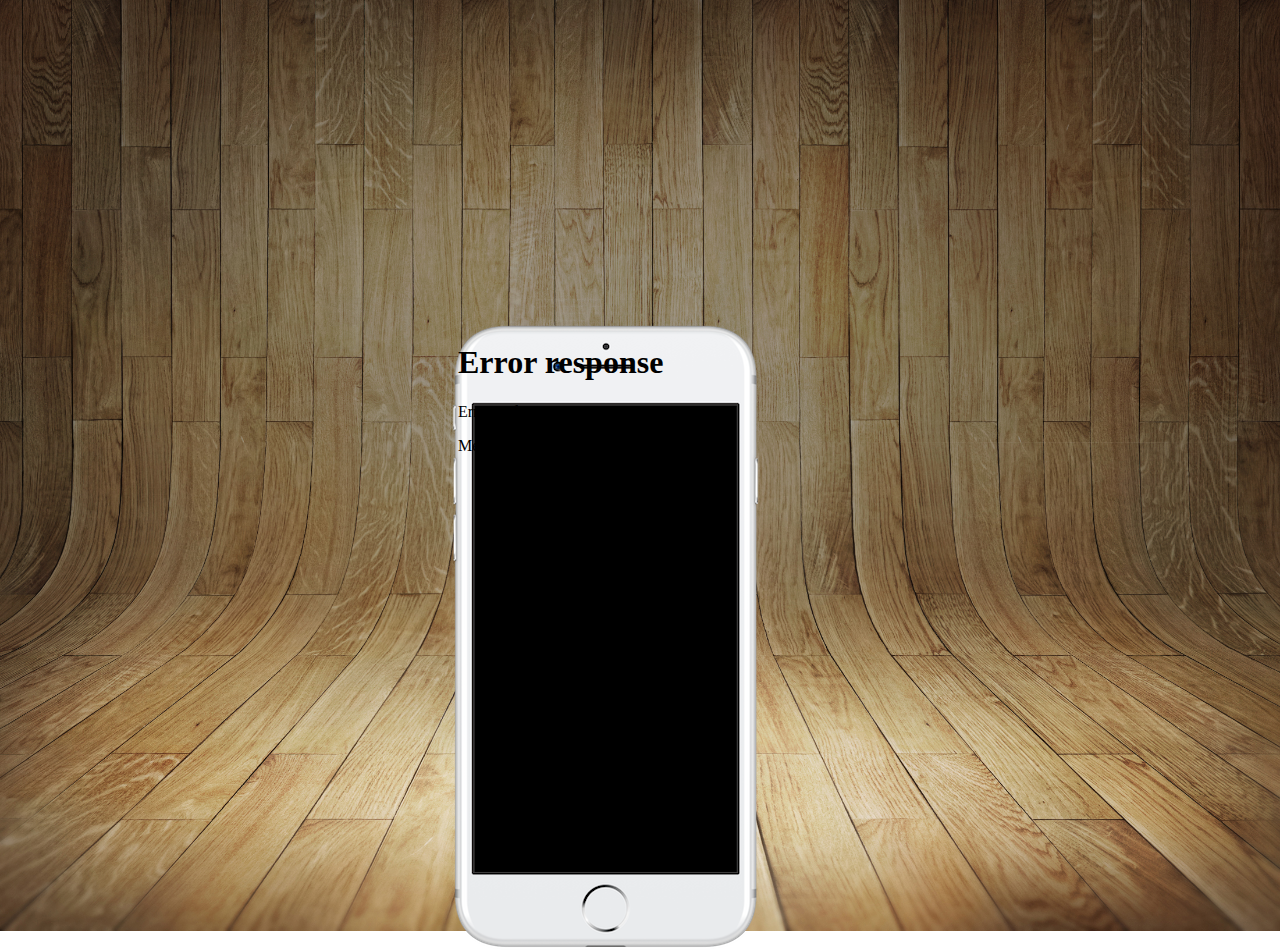
==== index.html @ 4dff4154 "novo projeto social" ====
<!DOCTYPE html>
<html lang="pt-br">
<head>
    <meta charset="UTF-8">
    <meta http-equiv="X-UA-Compatible" content="IE=edge">
    <meta name="viewport" content="width=device-width, initial-scale=1.0">
    <link rel="shortcut icon" href="favicon.ico" type="image/x-icon">
    <link rel="stylesheet" href="estilos/style.css">
    <title>Projeto Redes Sociais</title>
</head>
<body>
    <main>
        <section id="telefone">
            <iframe src="home.html" name="tela" id="tela" frameborder="0"></iframe>

        </section>
        <section id="redes sociais">

        </section>
    </main>
</body>
</html>
---- estilos/style.css ----
@charset "UTF-8"


html, body {
    height: 100vh;
    width: 100vh;
    background-color: black;
}

body {
    background: url(../imagens/fundo-madeira.jpg) no-repeat top center;
    background-size: cover;
    background-attachment: fixed;
}

main {
    position: relative;
    height: 100vh;
}

section#telefone {
    position: absolute;
    top: 35%;
    left: 35%;
    transform: translate(-35% -35%);

    height: 627px;
    width: 311px;
    background: url(../imagens/frame-iphone.png) no-repeat;
    
}
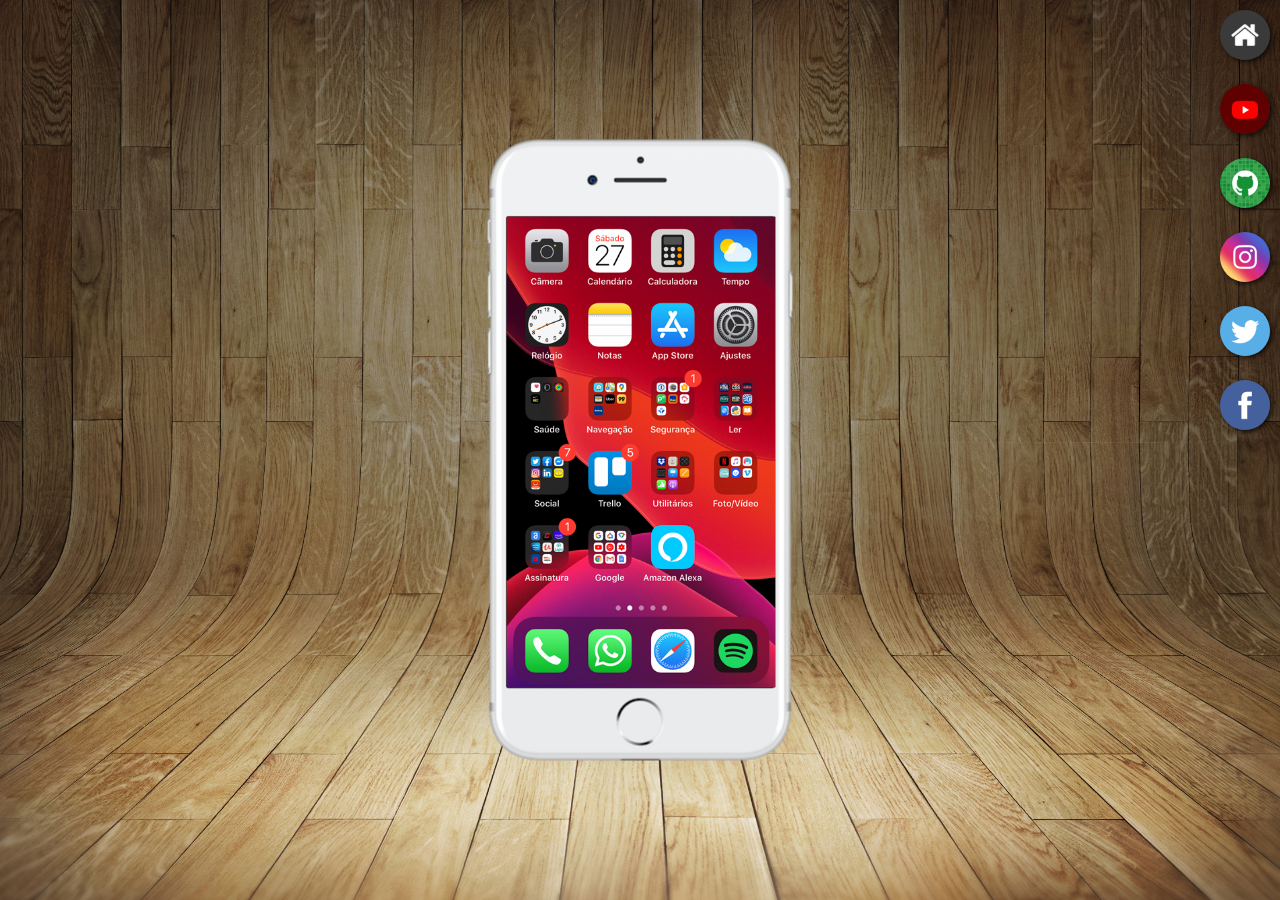
==== commit a2eeadcf: "atualização do projeto" ====
--- a/index.html
+++ b/index.html
@@ -11,10 +11,17 @@
 <body>
     <main>
         <section id="telefone">
-            <iframe src="home.html" name="tela" id="tela" frameborder="0"></iframe>
-
+            <iframe src="home.html" name="tela" id="tela" frameborder="0">
+                Seu navegador não é compatível com isso.
+            </iframe>
         </section>
-        <section id="redes sociais">
+        <section id="redes-sociais">
+            <a href="#" target="tela"><img src="imagens/logo-home.jpg" alt="Home"></a><br>
+            <a href="youtube.html" target="tela"><img src="imagens/logo-youtube.jpg" alt="Youtube"></a><br>
+            <a href="github.html" target="tela"><img src="imagens/logo-github.jpg" alt="GitHub"></a><br>
+            <a href="instagram.html" target="tela"><img src="imagens/logo-instagram.jpg" alt="Instagran"></a><br>
+            <a href="twitter.html" target="tela"><img src="imagens/logo-twitter.jpg" alt="Twitter"></a><br>
+            <a href="facebook.html" target="tela"><img src="imagens/logo-facebook.jpg" alt="Facebook"></a>
 
         </section>
     </main>
--- a/estilos/style.css
+++ b/estilos/style.css
@@ -1,9 +1,14 @@
-@charset "UTF-8"
+@charset "UTF-8";
 
+* {
+    margin: 0px;
+    padding: 0px;
+    font-family: Arial, Helvetica, sans-serif;
+}
 
 html, body {
     height: 100vh;
-    width: 100vh;
+    width: 100vw;
     background-color: black;
 }
 
@@ -20,12 +25,38 @@
 
 section#telefone {
     position: absolute;
-    top: 35%;
-    left: 35%;
-    transform: translate(-35% -35%);
-
+    top: 50%;
+    left: 50%;
+    transform: translate(-50%, -50%);
+    
     height: 627px;
     width: 311px;
     background: url(../imagens/frame-iphone.png) no-repeat;
-    
-}+}
+
+iframe#tela {
+    position: relative;
+    top: 80px;
+    left: 22px;
+    width: 269px;
+    height: 471px;
+}
+
+section#redes-sociais {
+    text-align: right;
+}
+
+section#redes-sociais img {
+    width: 50px;
+    margin: 10px;
+    border-radius: 50%;
+    box-shadow: 2px 2px 5px rgba(0, 0, 0, 0.726);
+    box-sizing: border-box;
+}
+
+section#redes-sociais img:hover {
+    border: 2px solid rgba(255, 255, 255, 0.836);
+    transform: translate(-3px, -3px);
+    box-shadow: 5px 5px 10px rgba(0, 0, 0, 0.842);
+    transition: transform .3s, border 1s;
+}
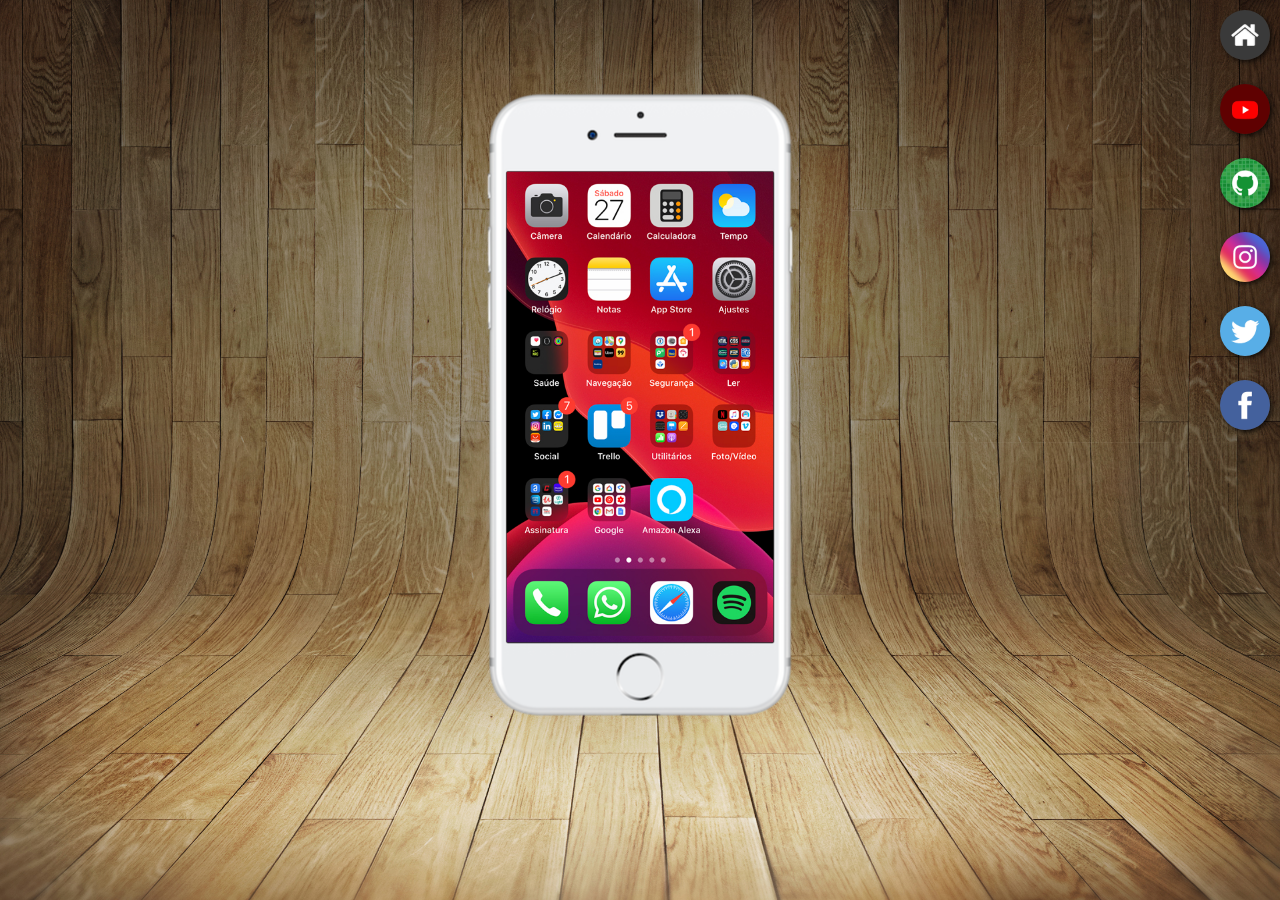
==== commit d515e128: "atualização" ====
--- a/index.html
+++ b/index.html
@@ -2,7 +2,6 @@
 <html lang="pt-br">
 <head>
     <meta charset="UTF-8">
-    <meta http-equiv="X-UA-Compatible" content="IE=edge">
     <meta name="viewport" content="width=device-width, initial-scale=1.0">
     <link rel="shortcut icon" href="favicon.ico" type="image/x-icon">
     <link rel="stylesheet" href="estilos/style.css">
@@ -16,7 +15,7 @@
             </iframe>
         </section>
         <section id="redes-sociais">
-            <a href="#" target="tela"><img src="imagens/logo-home.jpg" alt="Home"></a><br>
+            <a href="home.html" target="tela"><img src="imagens/logo-home.jpg" alt="Home"></a><br>
             <a href="youtube.html" target="tela"><img src="imagens/logo-youtube.jpg" alt="Youtube"></a><br>
             <a href="github.html" target="tela"><img src="imagens/logo-github.jpg" alt="GitHub"></a><br>
             <a href="instagram.html" target="tela"><img src="imagens/logo-instagram.jpg" alt="Instagran"></a><br>
--- a/estilos/style.css
+++ b/estilos/style.css
@@ -19,8 +19,8 @@
 }
 
 main {
-    position: relative;
-    height: 100vh;
+    position:relative;
+    height:90vh;
 }
 
 section#telefone {
@@ -38,7 +38,7 @@
     position: relative;
     top: 80px;
     left: 22px;
-    width: 269px;
+    width: 267px;
     height: 471px;
 }
 
